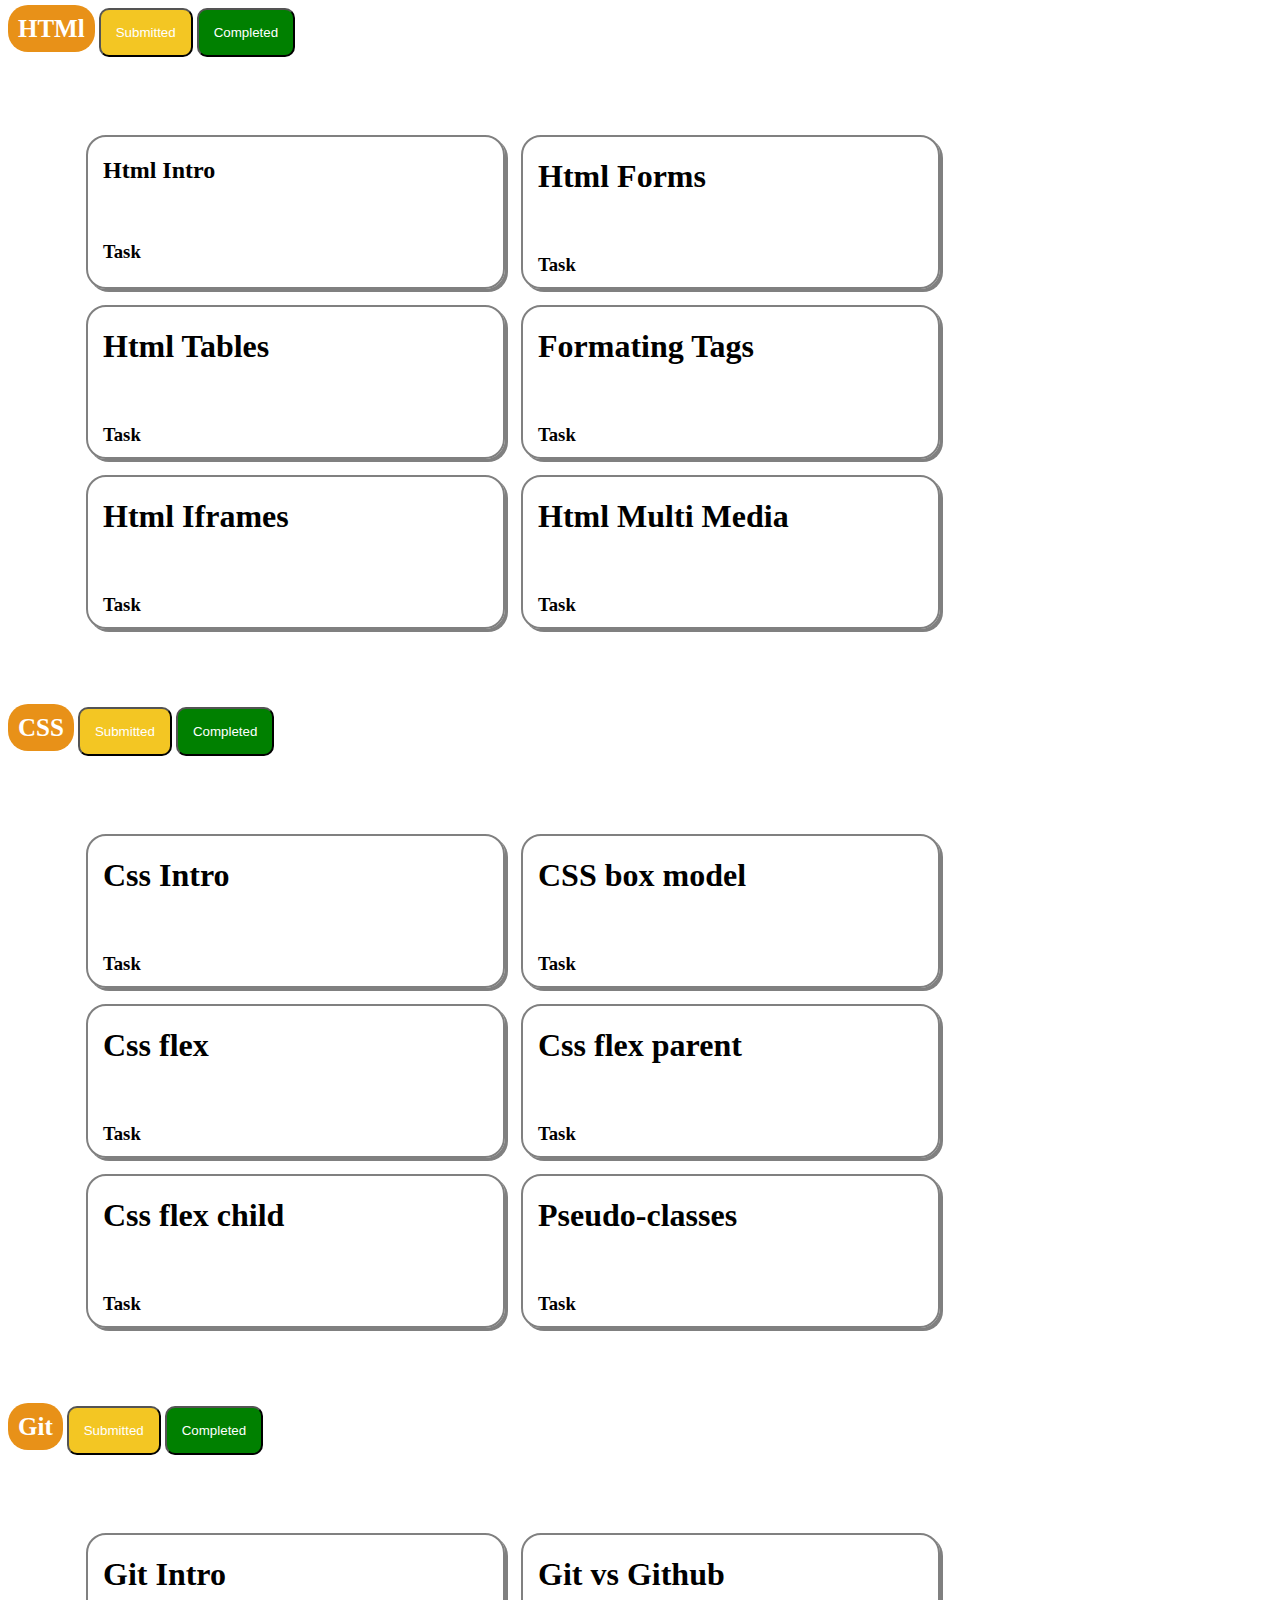
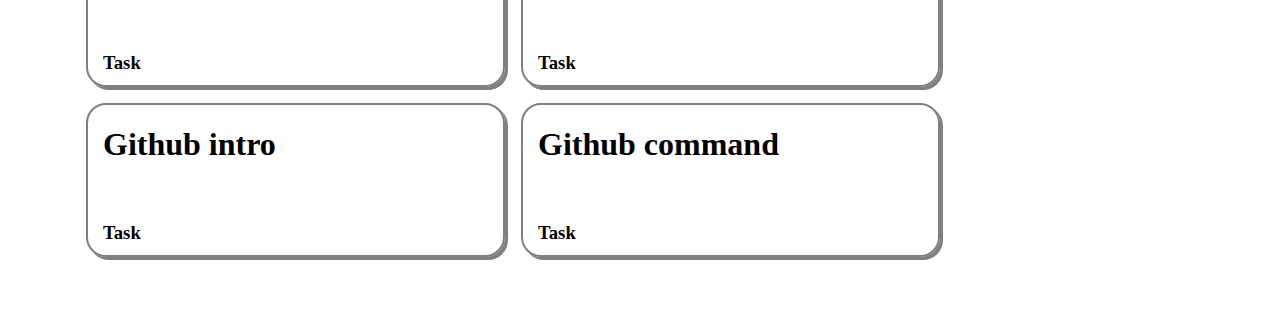
==== assign/assign.html @ 7d38a83b "all files" ====
<!DOCTYPE html>
<html lang="en">
<head>
    <meta charset="UTF-8">
    <meta name="viewport" content="width=device-width, initial-scale=1.0">
    <title>Assign</title>
    <link rel="stylesheet" href="assign.css">
</head>
<body>
    <div>
        <span>HTMl</span>
        <button id="sub">Submitted</button>
        <button id="com">Completed</button>
    </div>
    <div class="Html">
        <div class="div1">
            <h2>Html Intro</h2>
            <img src="https://tse2.mm.bing.net/th?id=OIP.h7RvYFW9q6-Xzk-Gf_X4zgHaHa&pid=Api&P=0&h=180" alt="" width="25px">
            <h3>Task</h3>
        </div>
        <div  class="div1">
            <h1>Html Forms</h1>
            <img src="https://tse2.mm.bing.net/th?id=OIP.h7RvYFW9q6-Xzk-Gf_X4zgHaHa&pid=Api&P=0&h=180" alt="" width="25px">
            <h3>Task</h3>
        </div>
        <div  class="div1">
            <h1>Html Tables</h1>
            <img src="https://tse2.mm.bing.net/th?id=OIP.h7RvYFW9q6-Xzk-Gf_X4zgHaHa&pid=Api&P=0&h=180" alt="" width="25px">
            <h3>Task</h3>
        </div>
        <div  class="div1">
            <h1>Formating Tags</h1>
            <img src="https://tse2.mm.bing.net/th?id=OIP.h7RvYFW9q6-Xzk-Gf_X4zgHaHa&pid=Api&P=0&h=180" alt="" width="25px">
            <h3>Task</h3>
        </div>
        <div  class="div1">    
            <h1>Html Iframes</h1>
            <img src="https://tse2.mm.bing.net/th?id=OIP.h7RvYFW9q6-Xzk-Gf_X4zgHaHa&pid=Api&P=0&h=180" alt="" width="25px">
            <h3>Task</h3>
        </div>
        <div  class="div1">
            <h1>Html Multi Media</h1>
            <img src="https://tse2.mm.bing.net/th?id=OIP.h7RvYFW9q6-Xzk-Gf_X4zgHaHa&pid=Api&P=0&h=180" alt="" width="25px">
            <h3>Task</h3>
        </div>
    </div>
    <div>
       <span>CSS</span>
        <button id="sub">Submitted</button>
        <button id="com">Completed</button>
    </div>
    <div class="Html">
        <div class="div1">
            <h1>Css Intro</h1>
            <img src="https://tse2.mm.bing.net/th?id=OIP.h7RvYFW9q6-Xzk-Gf_X4zgHaHa&pid=Api&P=0&h=180" alt="" width="25px">
            <h3>Task</h3>
        </div>
        <div  class="div1">
            <h1>CSS box model</h1>
            <img src="https://tse2.mm.bing.net/th?id=OIP.h7RvYFW9q6-Xzk-Gf_X4zgHaHa&pid=Api&P=0&h=180" alt="" width="25px">
            <h3>Task</h3>
        </div>
        <div  class="div1">
            <h1>Css flex</h1>
            <img src="https://tse2.mm.bing.net/th?id=OIP.h7RvYFW9q6-Xzk-Gf_X4zgHaHa&pid=Api&P=0&h=180" alt="" width="25px">
            <h3>Task</h3>
        </div>
        <div  class="div1">
            <h1>Css flex parent</h1>
            <img src="https://tse2.mm.bing.net/th?id=OIP.h7RvYFW9q6-Xzk-Gf_X4zgHaHa&pid=Api&P=0&h=180" alt="" width="25px">
            <h3>Task</h3>
        </div>
        <div  class="div1">    
            <h1>Css flex child</h1>
            <img src="https://tse2.mm.bing.net/th?id=OIP.h7RvYFW9q6-Xzk-Gf_X4zgHaHa&pid=Api&P=0&h=180" alt="" width="25px">
            <h3>Task</h3>
        </div>
        <div  class="div1">
            <h1>Pseudo-classes</h1>
            <img src="https://tse2.mm.bing.net/th?id=OIP.h7RvYFW9q6-Xzk-Gf_X4zgHaHa&pid=Api&P=0&h=180" alt="" width="25px">
            <h3>Task</h3>
        </div>
    </div>
    <div>
        <span>Git</span>
        <button id="sub">Submitted</button>
        <button id="com">Completed</button>
    </div>
    <div class="Html">
        <div class="div1">
            <h1>Git Intro</h1>
            <img src="https://tse2.mm.bing.net/th?id=OIP.h7RvYFW9q6-Xzk-Gf_X4zgHaHa&pid=Api&P=0&h=180" alt="" width="25px">
            <h3>Task</h3>
        </div>
        <div  class="div1">
            <h1>Git vs Github</h1>
            <img src="https://tse2.mm.bing.net/th?id=OIP.h7RvYFW9q6-Xzk-Gf_X4zgHaHa&pid=Api&P=0&h=180" alt="" width="25px">
            <h3>Task</h3>
        </div>
        <div  class="div1">
            <h1>Github intro</h1>
            <img src="https://tse2.mm.bing.net/th?id=OIP.h7RvYFW9q6-Xzk-Gf_X4zgHaHa&pid=Api&P=0&h=180" alt="" width="25px">
            <h3>Task</h3>
        </div>
        <div  class="div1">
            <h1>Github command</h1>
            <img src="https://tse2.mm.bing.net/th?id=OIP.h7RvYFW9q6-Xzk-Gf_X4zgHaHa&pid=Api&P=0&h=180" alt="" width="25px">
            <h3>Task</h3>
        </div>
    </div>
</body>
</html>
---- assign/assign.css ----
.Html{
    display: flex;
    margin: 20px;
    flex-wrap: wrap;
    padding: 50px;
}
.div1{
    border: 2px solid gray;
    box-shadow: 3px 3px gray;
    border-radius: 20px;
    padding-left: 15px;
    margin: 8px;
    width: 400px;
    height: 150px;
    gap:30px;
}
#sub{
    background-color:#F3C623;
    color: white;
    padding: 15px;
    border-radius: 10px;
}
#com{
    background-color: green;
    color: white;
    padding: 15px;
    border-radius: 10px;
}
span{
    font-size: 25px;
    font-weight: bolder;
    background-color: rgb(232, 145, 24);
    color: white;
    border-radius: 20px;
    padding: 10px;
}
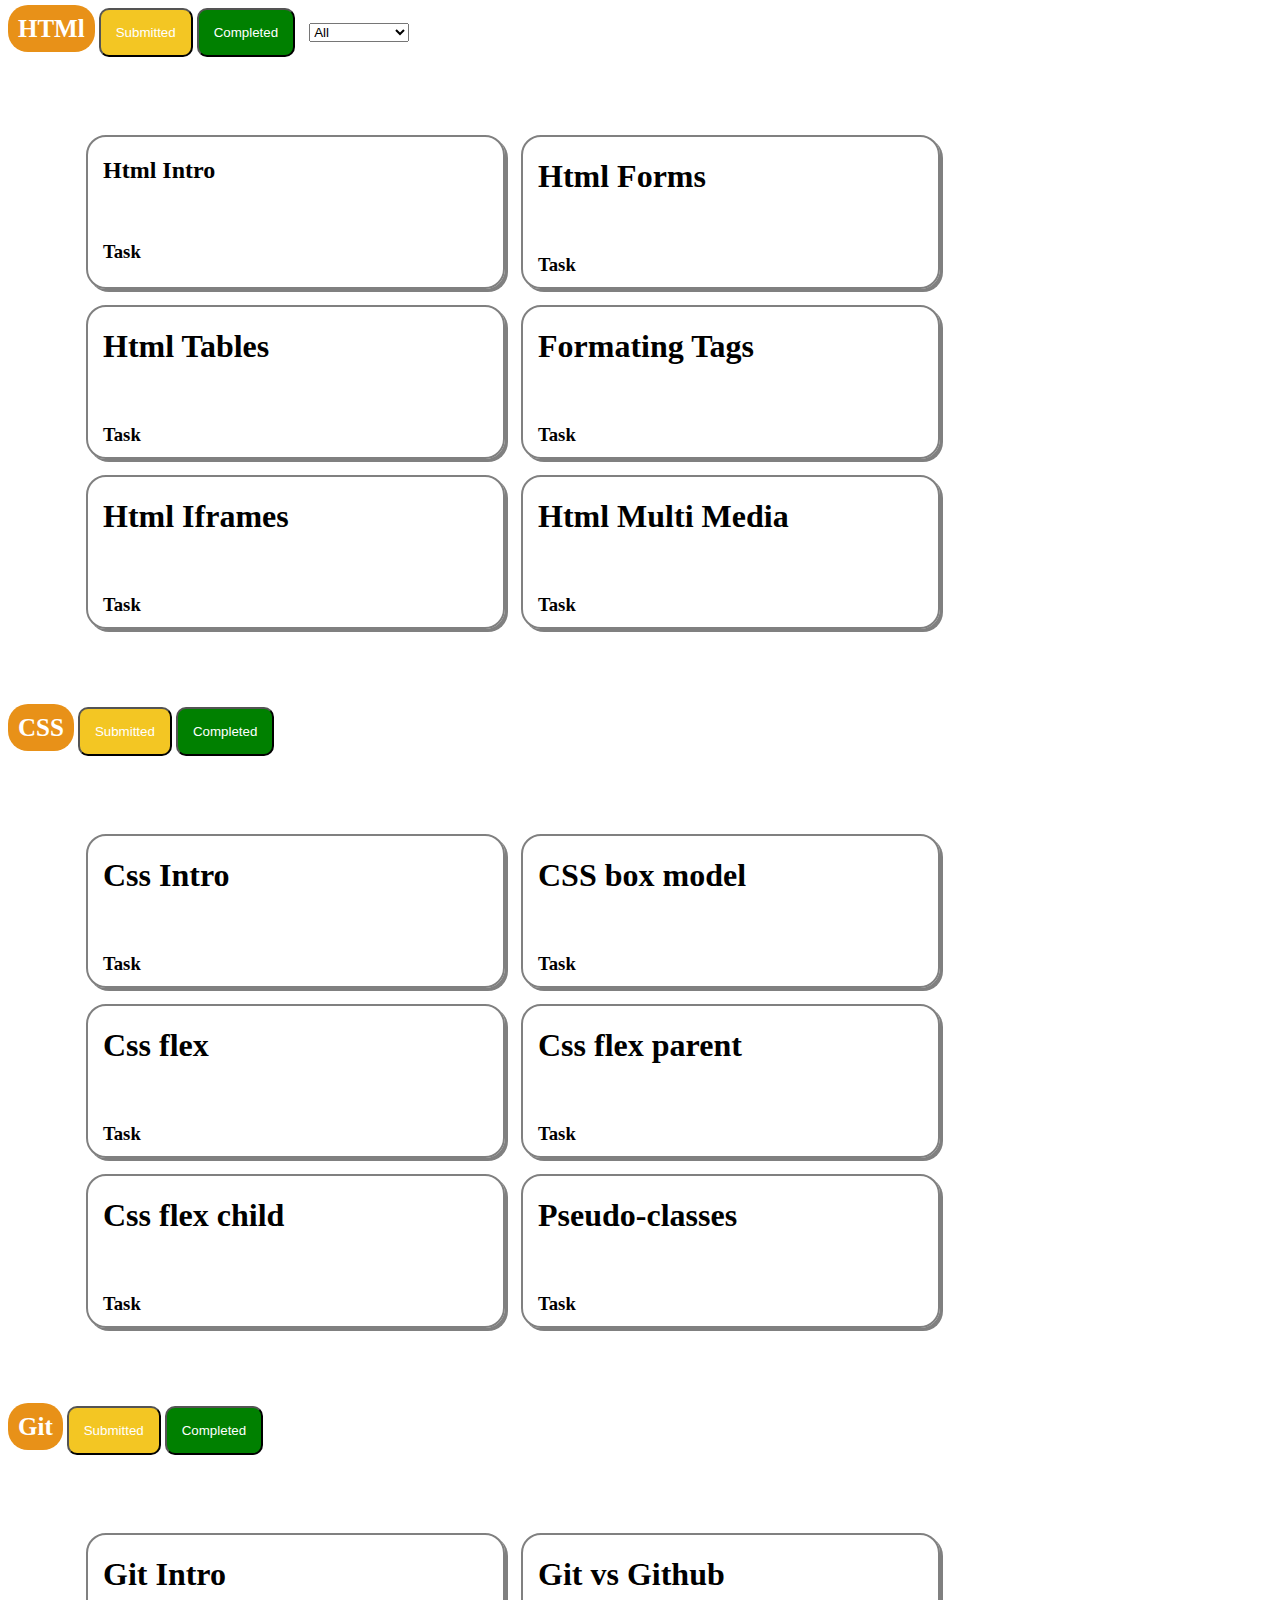
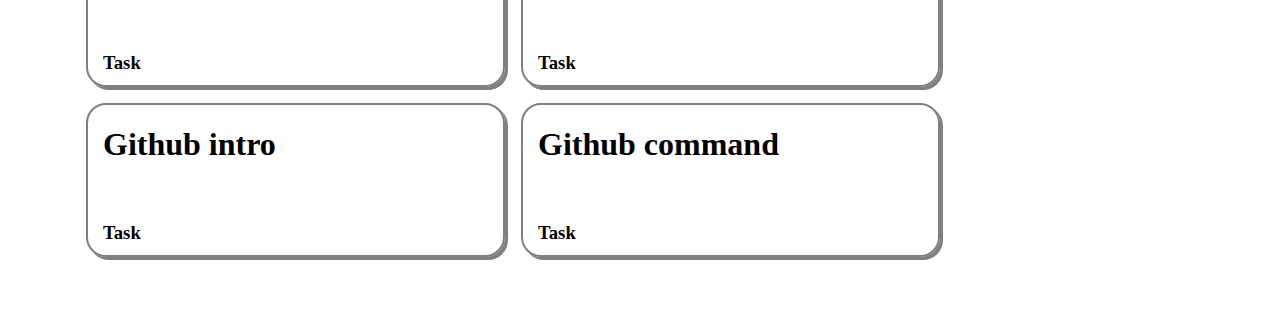
==== commit dbf82a79: "all files" ====
--- a/assign/assign.html
+++ b/assign/assign.html
@@ -7,10 +7,18 @@
     <link rel="stylesheet" href="assign.css">
 </head>
 <body>
-    <div>
+    <div class="left">
         <span>HTMl</span>
         <button id="sub">Submitted</button>
         <button id="com">Completed</button>
+        <span class="S">
+            <select name="cars" id="cars" style="width: 100px;">
+           <option value="All" style="size: 100px;">All</option>
+           <option value="Sql">Sql</option>
+           <option value="Html">Html</option>
+           <option value="CSS">CSS</option>
+           </select>
+           </span>
     </div>
     <div class="Html">
         <div class="div1">
--- a/assign/assign.css
+++ b/assign/assign.css
@@ -33,4 +33,11 @@
     color: white;
     border-radius: 20px;
     padding: 10px;
+}
+.S{
+    font-size: 25px;
+    font-weight: bolder;
+    background-color: white;
+    border-radius: 20px;
+    padding: 10px;
 }